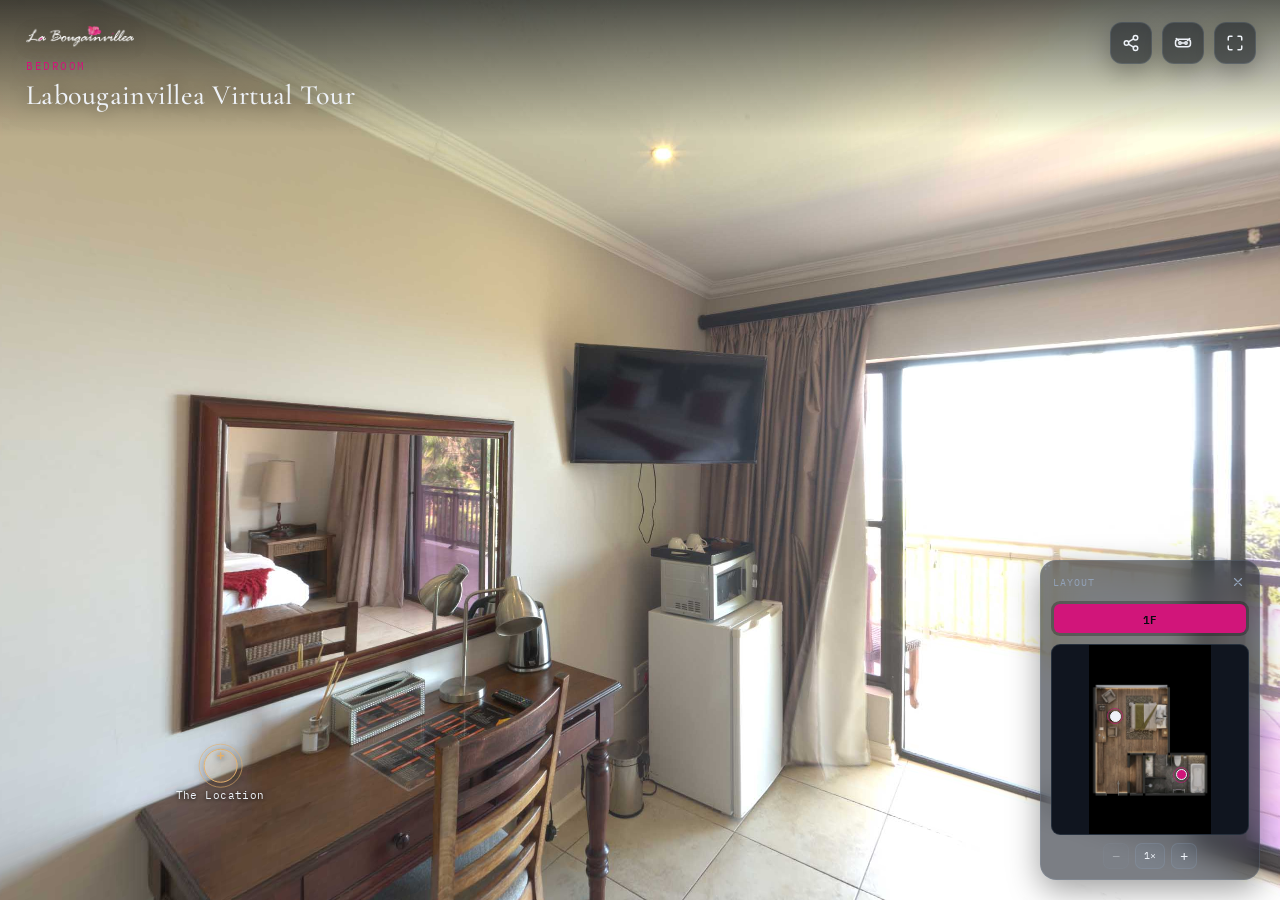
==== index.html @ 799a7a20 "Add files via upload" ====
<!DOCTYPE html>
<html lang="ja">
<head>
<meta charset="UTF-8" />
<meta name="viewport" content="width=device-width, initial-scale=1, viewport-fit=cover" />
<title>Labougainvillea Virtual Tour | Rinaldisign</title>
<meta name="description" content="Coboy Bar - 360° Panorama by Rinaldisign." />

<!-- Open Graph / preview link saat dibagikan ke sosial media.
     Pakai path relatif supaya otomatis mengikuti domain hosting manapun
     tanpa perlu diedit ulang tiap kali template ini di-duplikasi. -->
<meta property="og:type" content="website" />
<meta property="og:title" content="Labougainvillea Virtual Tour" />
<meta property="og:description" content="Coboy Bar - 360° Panorama by Rinaldisign." />
<meta property="og:image" content="assets/social-share.jpg" />
<meta property="og:image:width" content="1200" />
<meta property="og:image:height" content="630" />
<meta name="twitter:card" content="summary_large_image" />
<meta name="twitter:title" content="Labougainvillea Virtual Tour" />
<meta name="twitter:description" content="Coboy Bar - 360° Panorama by Rinaldisign." />
<meta name="twitter:image" content="assets/social-share.jpg" />

<link rel="icon" href="favicon/favicon.ico" sizes="any">

<link rel="preconnect" href="https://fonts.googleapis.com">
<link rel="preconnect" href="https://fonts.gstatic.com" crossorigin>
<link href="https://fonts.googleapis.com/css2?family=Cormorant+Garamond:wght@300;400;500&family=IBM+Plex+Mono:wght@400;500&family=Inter:wght@400;500;600&display=swap" rel="stylesheet">

<link rel="stylesheet" href="lib/pannellum.css" />
<link rel="stylesheet" href="css/style.css" />
</head>
<body>

<div id="app">

  <div id="panorama" role="application" aria-label="Panorama 360 derajat, seret untuk melihat sekeliling"></div>

  <div id="loading-screen">
    <div class="brand-reveal">
      <span class="brand-line" aria-hidden="true"></span>
      <img
        class="brand-mark"
        src="brand/logo.png"
        alt="Coboy Bar"
        width="691"
        height="99"
      />
      <span class="brand-line" aria-hidden="true"></span>
    </div>
    <div class="loading-progress">
      <div class="loading-ring" aria-hidden="true"></div>
      <p id="loading-text">Loading Panorama..</p>
    </div>
  </div>

  <header class="hud-top">
    <img class="hud-logo" src="brand/logo.png" alt="" aria-hidden="true" />
    <p class="eyebrow" id="scene-title">診察室</p>
    <h1 id="project-title">Kajanchi Virtual Tour</h1>
  </header>

  <div class="top-controls">
    <button id="share-btn" class="control-btn" aria-label="リンクをシェア" title="シェア">
      <svg viewBox="0 0 24 24" fill="none" stroke="currentColor" stroke-width="2" stroke-linecap="round" stroke-linejoin="round">
        <circle cx="18" cy="5" r="3"/>
        <circle cx="6" cy="12" r="3"/>
        <circle cx="18" cy="19" r="3"/>
        <line x1="8.6" y1="10.6" x2="15.4" y2="6.4"/>
        <line x1="8.6" y1="13.4" x2="15.4" y2="17.6"/>
      </svg>
    </button>
    <button id="vr-btn" class="control-btn" aria-label="VRで見る" title="VRで見る">
      <svg viewBox="0 0 24 24" fill="none" stroke="currentColor" stroke-width="2" stroke-linecap="round" stroke-linejoin="round">
        <rect x="2" y="7" width="20" height="10" rx="4"/>
        <circle cx="8" cy="12" r="1.6"/>
        <circle cx="16" cy="12" r="1.6"/>
        <path d="M10.4 12h3.2"/>
        <path d="M6 8.5 3 6"/>
        <path d="M18 8.5 21 6"/>
      </svg>
    </button>
    <button id="fullscreen-btn" class="control-btn" aria-label="全画面" title="全画面">
      <svg viewBox="0 0 24 24" fill="none" stroke="currentColor" stroke-width="2" stroke-linecap="round" stroke-linejoin="round">
        <path d="M8 3H5a2 2 0 0 0-2 2v3M16 3h3a2 2 0 0 1 2 2v3M21 16v3a2 2 0 0 1-2 2h-3M8 21H5a2 2 0 0 1-2-2v-3"/>
      </svg>
    </button>
  </div>

  <div id="toast" class="toast" role="status" aria-live="polite"></div>

  <!-- ============ Floorplan (bottom-right) ============ -->
  <div class="nav-panel">
    <div class="floorplan-panel" id="floorplan-panel">
      <div class="floorplan-header">
        <p class="floorplan-title">Layout</p>
        <button id="floorplan-hide-btn" class="icon-btn" aria-label="平面図を隠す" title="平面図を隠す">
          <svg viewBox="0 0 24 24" fill="none" stroke="currentColor" stroke-width="2" stroke-linecap="round" stroke-linejoin="round">
            <path d="M18 6L6 18M6 6l12 12"/>
          </svg>
        </button>
      </div>

      <div class="floor-tabs" id="floor-tabs" role="tablist" aria-label="階を選択"></div>

      <div class="floorplan-viewport" id="floorplan-viewport">
        <div class="floorplan-canvas" id="floorplan-canvas">
          <img id="floorplan-img" src="assets/floorplan.jpg" alt="1階の平面図と視点" draggable="false" />
          <!-- viewpoint dots diinjeksikan oleh js/floorplan.js -->
        </div>
      </div>

      <div class="floorplan-zoom-controls">
        <button type="button" id="zoom-out-btn" class="zoom-btn" aria-label="縮小" title="縮小">−</button>
        <button type="button" id="zoom-reset-btn" class="zoom-btn zoom-reset" aria-label="ズームをリセット" title="リセット">1×</button>
        <button type="button" id="zoom-in-btn" class="zoom-btn" aria-label="拡大" title="拡大">+</button>
      </div>

      <div class="floorplan-resize-handle" id="floorplan-resize-handle" title="ドラッグしてサイズ変更（ダブルクリックでリセット）" aria-hidden="true">
        <svg viewBox="0 0 12 12" fill="currentColor">
          <circle cx="2" cy="2" r="1"/>
          <circle cx="2" cy="6" r="1"/>
          <circle cx="6" cy="2" r="1"/>
        </svg>
      </div>
    </div>

    <button id="floorplan-show-btn" class="icon-btn floorplan-show-btn" aria-label="平面図を表示" title="平面図を表示">
      <svg viewBox="0 0 24 24" fill="none" stroke="currentColor" stroke-width="2" stroke-linecap="round" stroke-linejoin="round">
        <rect x="3" y="3" width="18" height="18" rx="2"/>
        <path d="M9 3v18M3 9h6"/>
      </svg>
    </button>
  </div>

</div>

<script src="lib/pannellum.js"></script>

<!--
  Semua modul di bawah ini adalah ES Module (type="module"), jadi
  urutan tag TIDAK memengaruhi urutan eksekusi internalnya — setiap
  modul mengimpor dependensinya sendiri lewat "import" di dalam file
  js/*.js, dan browser otomatis memuatnya dengan urutan yang benar.

  Konten tur (lantai, denah, gambar 360, pitch point) ada semuanya
  di js/content.js — file itu satu-satunya yang perlu diedit untuk
  menambah/mengubah konten tur.
-->
<script type="module" src="js/viewer.js"></script>
<script type="module" src="js/floorplan.js"></script>
</body>
</html>
---- lib/pannellum.css ----
/* Pannellum 2.5.7, https://github.com/mpetroff/pannellum */
.pnlm-container{margin:0;padding:0;overflow:hidden;position:relative;cursor:default;width:100%;height:100%;font-family:Helvetica,"Nimbus Sans L","Liberation Sans",Arial,sans-serif;background:#f4f4f4 url('data:image/svg+xml,%3Csvg%20xmlns%3D%22http%3A%2F%2Fwww.w3.org%2F2000%2Fsvg%22%20width%3D%2267%22%20height%3D%22100%22%20viewBox%3D%220%200%2067%20100%22%3E%0A%3Cpath%20stroke%3D%22%23ccc%22%20fill%3D%22none%22%20d%3D%22M33.5%2C50%2C0%2C63%2C33.5%2C75%2C67%2C63%2C33.5%2C50m-33.5-50%2C67%2C25m-0.5%2C0%2C0%2C75m-66.5-75%2C67-25m-33.5%2C75%2C0%2C25m0-100%2C0%2C50%22%2F%3E%0A%3C%2Fsvg%3E%0A') repeat;-webkit-user-select:none;-khtml-user-select:none;-moz-user-select:none;-o-user-select:none;-ms-user-select:none;user-select:none;outline:0;line-height:1.4;contain:content}.pnlm-container *{box-sizing:content-box}.pnlm-ui{position:absolute;width:100%;height:100%;z-index:1}.pnlm-grab{cursor:grab;cursor:url('data:image/svg+xml,%3Csvg%20xmlns%3D%22http%3A%2F%2Fwww.w3.org%2F2000%2Fsvg%22%20height%3D%2226%22%20width%3D%2226%22%3E%0A%3Cpath%20stroke%3D%22%23000%22%20stroke-width%3D%221px%22%20fill%3D%22%23fff%22%20d%3D%22m15.3%2020.5s6.38-6.73%204.64-8.24-3.47%201.01-3.47%201.01%203.61-5.72%201.41-6.49c-2.2-0.769-3.33%204.36-3.33%204.36s0.873-5.76-1.06-5.76-1.58%205.39-1.58%205.39-0.574-4.59-2.18-4.12c-1.61%200.468-0.572%205.51-0.572%205.51s-1.58-4.89-2.93-3.79c-1.35%201.11%200.258%205.25%200.572%206.62%200.836%202.43%202.03%202.94%202.17%205.55%22%2F%3E%0A%3C%2Fsvg%3E%0A') 12 8,default}.pnlm-grabbing{cursor:grabbing;cursor:url('data:image/svg+xml,%3Csvg%20xmlns%3D%22http%3A%2F%2Fwww.w3.org%2F2000%2Fsvg%22%20height%3D%2226%22%20width%3D%2226%22%3E%0A%3Cpath%20stroke%3D%22%23000%22%20stroke-width%3D%221px%22%20fill%3D%22%23fff%22%20d%3D%22m15.3%2020.5s5.07-5.29%203.77-6.74c-1.31-1.45-2.53%200.14-2.53%200.14s2.74-3.29%200.535-4.06c-2.2-0.769-2.52%201.3-2.52%201.3s0.81-2.13-1.12-2.13-1.52%201.77-1.52%201.77-0.261-1.59-1.87-1.12c-1.61%200.468-0.874%202.17-0.874%202.17s-0.651-1.55-2-0.445c-1.35%201.11-0.68%202.25-0.365%203.62%200.836%202.43%202.03%202.94%202.17%205.55%22%2F%3E%0A%3C%2Fsvg%3E%0A') 12 8,default}.pnlm-sprite{background-image:url('data:image/svg+xml,%3Csvg%20xmlns%3D%22http%3A%2F%2Fwww.w3.org%2F2000%2Fsvg%22%20width%3D%2226%22%20height%3D%22208%22%3E%0A%3Ccircle%20fill-opacity%3D%22.78%22%20cy%3D%22117%22%20cx%3D%2213%22%20r%3D%2211%22%20fill%3D%22%23fff%22%2F%3E%0A%3Ccircle%20fill-opacity%3D%22.78%22%20cy%3D%22143%22%20cx%3D%2213%22%20r%3D%2211%22%20fill%3D%22%23fff%22%2F%3E%0A%3Ccircle%20cy%3D%22169%22%20cx%3D%2213%22%20r%3D%227%22%20fill%3D%22none%22%20stroke%3D%22%23000%22%20stroke-width%3D%222%22%2F%3E%0A%3Ccircle%20cy%3D%22195%22%20cx%3D%2213%22%20r%3D%227%22%20fill%3D%22none%22%20stroke%3D%22%23000%22%20stroke-width%3D%222%22%2F%3E%0A%3Ccircle%20cx%3D%2213%22%20cy%3D%22195%22%20r%3D%222.5%22%2F%3E%0A%3Cpath%20d%3D%22m5%2083v6h2v-4h4v-2zm10%200v2h4v4h2v-6zm-5%205v6h6v-6zm-5%205v6h6v-2h-4v-4zm14%200v4h-4v2h6v-6z%22%2F%3E%0A%3Cpath%20d%3D%22m13%20110a7%207%200%200%200%20-7%207%207%207%200%200%200%207%207%207%207%200%200%200%207%20-7%207%207%200%200%200%20-7%20-7zm-1%203h2v2h-2zm0%203h2v5h-2z%22%2F%3E%0A%3Cpath%20d%3D%22m5%2057v6h2v-4h4v-2zm10%200v2h4v4h2v-6zm-10%2010v6h6v-2h-4v-4zm14%200v4h-4v2h6v-6z%22%2F%3E%0A%3Cpath%20d%3D%22m17%2038v2h-8v-2z%22%2F%3E%0A%3Cpath%20d%3D%22m12%209v3h-3v2h3v3h2v-3h3v-2h-3v-3z%22%2F%3E%0A%3Cpath%20d%3D%22m13%20136-6.125%206.125h4.375v7.875h3.5v-7.875h4.375z%22%2F%3E%0A%3Cpath%20d%3D%22m10.428%20173.33v-5.77l5-2.89v5.77zm1-1.73%203-1.73-3.001-1.74z%22%2F%3E%0A%3C%2Fsvg%3E%0A')}.pnlm-container:-moz-full-screen{height:100%!important;width:100%!important;position:static!important}.pnlm-container:-webkit-full-screen{height:100%!important;width:100%!important;position:static!important}.pnlm-container:-ms-fullscreen{height:100%!important;width:100%!important;position:static!important}.pnlm-container:fullscreen{height:100%!important;width:100%!important;position:static!important}.pnlm-render-container{cursor:inherit;position:absolute;height:100%;width:100%}.pnlm-controls{margin-top:4px;background-color:#fff;border:1px solid #999;border-color:rgba(0,0,0,0.4);border-radius:3px;cursor:pointer;z-index:2;-webkit-transform:translateZ(9999px);transform:translateZ(9999px)}.pnlm-control:hover{background-color:#f8f8f8}.pnlm-controls-container{position:absolute;top:0;left:4px;z-index:1}.pnlm-zoom-controls{width:26px;height:52px}.pnlm-zoom-in{width:100%;height:50%;position:absolute;top:0;border-radius:3px 3px 0 0}.pnlm-zoom-out{width:100%;height:50%;position:absolute;bottom:0;background-position:0 -26px;border-top:1px solid #ddd;border-top-color:rgba(0,0,0,0.10);border-radius:0 0 3px 3px}.pnlm-fullscreen-toggle-button,.pnlm-orientation-button,.pnlm-hot-spot-debug-indicator{width:26px;height:26px}.pnlm-hot-spot-debug-indicator{position:absolute;top:50%;left:50%;width:26px;height:26px;margin:-13px 0 0 -13px;background-color:rgba(255,255,255,0.5);border-radius:13px;display:none}.pnlm-orientation-button-inactive{background-position:0 -156px}.pnlm-orientation-button-active{background-position:0 -182px}.pnlm-fullscreen-toggle-button-inactive{background-position:0 -52px}.pnlm-fullscreen-toggle-button-active{background-position:0 -78px}.pnlm-panorama-info{position:absolute;bottom:4px;background-color:rgba(0,0,0,0.7);border-radius:0 3px 3px 0;padding-right:10px;color:#fff;text-align:left;display:none;z-index:2;-webkit-transform:translateZ(9999px);transform:translateZ(9999px)}.pnlm-title-box{position:relative;font-size:20px;display:table;padding-left:5px;margin-bottom:3px}.pnlm-author-box{position:relative;font-size:12px;display:table;padding-left:5px}.pnlm-load-box{position:absolute;top:50%;left:50%;width:200px;height:150px;margin:-75px 0 0 -100px;background-color:rgba(0,0,0,0.7);border-radius:3px;text-align:center;font-size:20px;display:none;color:#fff}.pnlm-load-box p{margin:20px 0}.pnlm-lbox{position:absolute;top:50%;left:50%;width:20px;height:20px;margin:-10px 0 0 -10px;display:none}.pnlm-loading{animation-duration:1.5s;-webkit-animation-duration:1.5s;animation-name:pnlm-mv;-webkit-animation-name:pnlm-mv;animation-iteration-count:infinite;-webkit-animation-iteration-count:infinite;animation-timing-function:linear;-webkit-animation-timing-function:linear;height:10px;width:10px;background-color:#fff;position:relative}@keyframes pnlm-mv{from{left:0;top:0}25%{left:10px;top:0}50%{left:10px;top:10px}75%{left:0;top:10px}to{left:0;top:0}}@-webkit-keyframes pnlm-mv{from{left:0;top:0}25%{left:10px;top:0}50%{left:10px;top:10px}75%{left:0;top:10px}to{left:0;top:0}}.pnlm-load-button{position:absolute;top:50%;left:50%;width:200px;height:100px;margin:-50px 0 0 -100px;background-color:rgba(0,0,0,.7);border-radius:3px;text-align:center;font-size:20px;display:table;color:#fff;cursor:pointer}.pnlm-load-button:hover{background-color:rgba(0,0,0,.8)}.pnlm-load-button p{display:table-cell;vertical-align:middle}.pnlm-info-box{font-size:15px;position:absolute;top:50%;left:50%;width:200px;height:150px;margin:-75px 0 0 -100px;background-color:#000;border-radius:3px;display:table;text-align:center;color:#fff;table-layout:fixed}.pnlm-info-box a,.pnlm-author-box a{color:#fff;word-wrap:break-word;overflow-wrap:break-word}.pnlm-info-box p{display:table-cell;vertical-align:middle;padding:0 5px 0 5px}.pnlm-error-msg{display:none}.pnlm-about-msg{font-size:11px;line-height:11px;color:#fff;padding:5px 8px 5px 8px;background:rgba(0,0,0,0.7);border-radius:3px;position:absolute;top:50px;left:50px;display:none;opacity:0;-moz-transition:opacity .3s ease-in-out;-webkit-transition:opacity .3s ease-in-out;-o-transition:opacity .3s ease-in-out;-ms-transition:opacity .3s ease-in-out;transition:opacity .3s ease-in-out;z-index:1}.pnlm-about-msg a:link,.pnlm-about-msg a:visited{color:#fff}.pnlm-about-msg a:hover,.pnlm-about-msg a:active{color:#eee}.pnlm-hotspot-base{position:absolute;visibility:hidden;cursor:default;vertical-align:middle;top:0;z-index:1}.pnlm-hotspot{height:26px;width:26px;border-radius:13px}.pnlm-hotspot:hover{background-color:rgba(255,255,255,0.2)}.pnlm-hotspot.pnlm-info{background-position:0 -104px}.pnlm-hotspot.pnlm-scene{background-position:0 -130px}div.pnlm-tooltip span{visibility:hidden;position:absolute;border-radius:3px;background-color:rgba(0,0,0,0.7);color:#fff;text-align:center;max-width:200px;padding:5px 10px;margin-left:-220px;cursor:default}div.pnlm-tooltip:hover span{visibility:visible}div.pnlm-tooltip:hover span:after{content:'';position:absolute;width:0;height:0;border-width:10px;border-style:solid;border-color:rgba(0,0,0,0.7) transparent transparent transparent;bottom:-20px;left:-10px;margin:0 50%}.pnlm-compass{position:absolute;width:50px;height:50px;right:4px;bottom:4px;border-radius:25px;background-image:url('data:image/svg+xml,%3Csvg%20xmlns%3D%22http%3A%2F%2Fwww.w3.org%2F2000%2Fsvg%22%20height%3D%2250%22%20width%3D%2250%22%3E%0A%3Cpath%20d%3D%22m24.5078%206-3.2578%2018h7.5l-3.25781-18h-0.984376zm-3.2578%2020%203.2578%2018h0.9844l3.2578-18h-7.5zm1.19531%200.9941h5.10938l-2.5547%2014.1075-2.5547-14.1075z%22%2F%3E%0A%3C%2Fsvg%3E%0A');cursor:default;display:none}.pnlm-world{position:absolute;left:50%;top:50%}.pnlm-face{position:absolute;-webkit-transform-origin:0 0;transform-origin:0 0}.pnlm-dragfix,.pnlm-preview-img{position:absolute;height:100%;width:100%}.pnlm-preview-img{background-size:cover;background-position:center}.pnlm-lbar{width:150px;margin:0 auto;border:#fff 1px solid;height:6px}.pnlm-lbar-fill{background:#fff;height:100%;width:0}.pnlm-lmsg{font-size:12px}.pnlm-fade-img{position:absolute;top:0;left:0}.pnlm-pointer{cursor:pointer}
---- css/style.css ----
:root {
  /* ---------- Dark & faded-blue palette ---------- */
  --ink: #070a10;
  --ink-2: #0b0f18;
  --ink-soft: rgba(222, 232, 245, 0.62);
  --panel: rgba(15, 21, 32, 0.55);
  --panel-strong: rgba(13, 18, 28, 0.82);
  --panel-border: rgba(158, 186, 219, 0.16);
  --paper: #eef2f8;
  --paper-dim: #92a2b8;
  --accent: #d1157a;
  --accent-soft: rgba(209, 21, 122, 0.32);
  --accent-dim: rgba(209, 21, 122, 0.12);
  --accent-glow: rgba(209, 21, 122, 0.55);

  /* Warna khusus hotspot CONTENT (foto/link/video/embed), sengaja
     dibedakan dari --accent supaya beda dari hotspot navigasi. */
  --content-accent: #e3b06c;
  --content-accent-strong: #f3d29c;
  --content-glow: rgba(227, 176, 108, 0.55);

  /* Alias kompatibilitas mundur — dipakai oleh css/pitch-finder.css
     & css/denah-finder.css (halaman bantu internal), supaya keduanya
     tetap konsisten tanpa perlu diedit ulang. */
  --clay: var(--accent);
  --clay-soft: var(--accent-soft);
  --teal: var(--accent);

  --font-ui: "Inter", system-ui, sans-serif;
  --font-mono: "IBM Plex Mono", ui-monospace, monospace;
  --font-brand: "Cormorant Garamond", "Times New Roman", serif;
}

* { box-sizing: border-box; }

html, body {
  margin: 0;
  padding: 0;
  width: 100%;
  height: 100%;
  background: var(--ink);
  overflow: hidden;
  font-family: var(--font-ui);
  color: var(--paper);
}

#app {
  position: relative;
  width: 100vw;
  height: 100dvh;
  background:
    radial-gradient(ellipse 120% 80% at 50% -10%, rgba(127, 164, 214, 0.10), transparent 60%),
    var(--ink);
}

#panorama {
  position: absolute;
  inset: 0;
  width: 100%;
  height: 100%;
}

/* ============================================================
   Loading screen — brand reveal + progress
============================================================ */

#loading-screen {
  position: absolute;
  inset: 0;
  z-index: 50;
  display: flex;
  flex-direction: column;
  align-items: center;
  justify-content: center;
  gap: 40px;
  background:
    radial-gradient(ellipse 90% 60% at 50% 40%, rgba(127, 164, 214, 0.08), transparent 65%),
    var(--ink);
  transition: opacity 0.7s cubic-bezier(0.22, 1, 0.36, 1), visibility 0.7s;
}
#loading-screen.hidden {
  opacity: 0;
  visibility: hidden;
  pointer-events: none;
}

/* ---- Brand reveal ("Earnest Architects") ---- */

.brand-reveal {
  display: flex;
  flex-direction: column;
  align-items: center;
  gap: 18px;
}

.brand-line {
  display: block;
  width: 0;
  height: 1px;
  background: linear-gradient(90deg, transparent, var(--accent), transparent);
  opacity: 0;
  animation: brand-line-draw 1.1s cubic-bezier(0.22, 1, 0.36, 1) 0.15s forwards;
}

@keyframes brand-line-draw {
  0%   { width: 0;    opacity: 0; }
  40%  { opacity: 0.9; }
  100% { width: 220px; opacity: 0.55; }
}

/* Soft ambient glow blob sitting behind the logo mark */
.brand-reveal {
  position: relative;
}
.brand-reveal::before {
  content: "";
  position: absolute;
  inset: -20px -40px;
  z-index: 0;
  background: radial-gradient(closest-side, rgba(127, 164, 214, 0.30), transparent 72%);
  filter: blur(10px);
  opacity: 0;
  animation: brand-glow 2.8s ease-in-out 1.25s infinite;
}

@keyframes brand-glow {
  0%, 100% { opacity: 0.25; }
  50%      { opacity: 0.65; }
}

.brand-mark {
  position: relative;
  z-index: 1;
  display: block;
  width: clamp(220px, 42vw, 440px);
  height: auto;
  opacity: 0;
  transform: translateY(12px) scale(0.97);
  animation: brand-mark-in 0.9s cubic-bezier(0.22, 1, 0.36, 1) 0.2s forwards;
}

@keyframes brand-mark-in {
  to { opacity: 1; transform: translateY(0) scale(1); }
}

/* ---- Progress (fades in after brand settles) ---- */

.loading-progress {
  display: flex;
  flex-direction: column;
  align-items: center;
  gap: 14px;
  opacity: 0;
  animation: fade-up 0.7s ease 1.35s forwards;
}

@keyframes fade-up {
  from { opacity: 0; transform: translateY(6px); }
  to   { opacity: 1; transform: translateY(0); }
}

#loading-text {
  margin: 0;
  font-family: var(--font-mono);
  font-size: 11px;
  letter-spacing: 0.12em;
  text-transform: uppercase;
  color: var(--paper-dim);
}

.loading-ring {
  width: 30px;
  height: 30px;
  border-radius: 50%;
  border: 1.5px solid rgba(127, 164, 214, 0.18);
  border-top-color: var(--accent);
  box-shadow: 0 0 16px 0 rgba(127, 164, 214, 0.25);
  animation: spin 0.9s linear infinite;
}
@keyframes spin { to { transform: rotate(360deg); } }

/* ---------- Top HUD ---------- */

.hud-top {
  position: absolute;
  top: 0;
  left: 0;
  z-index: 10;
  padding: 24px 26px;
  pointer-events: none;
  background: linear-gradient(to bottom, rgba(4, 7, 12, 0.65), transparent);
  width: 100%;
}
.hud-logo {
  display: block;
  width: clamp(64px, 9vw, 108px);
  height: auto;
  margin: 0 0 10px 0;
  filter: drop-shadow(0 2px 10px rgba(0,0,0,0.55));
  opacity: 0.96;
}
.eyebrow {
  margin: 0 0 5px;
  font-family: var(--font-mono);
  font-size: 11px;
  letter-spacing: 0.14em;
  text-transform: uppercase;
  color: var(--accent);
  text-shadow: 0 0 18px rgba(127, 164, 214, 0.35);
}
.hud-top h1 {
  margin: 0;
  font-family: var(--font-brand);
  font-weight: 500;
  font-size: clamp(20px, 3.4vw, 28px);
  letter-spacing: 0.01em;
  color: var(--paper);
  text-shadow: 0 1px 16px rgba(0,0,0,0.5);
}

/* ---------- Top-right controls (share + fullscreen) ---------- */

.top-controls {
  position: absolute;
  top: 22px;
  right: 24px;
  z-index: 20;
  display: flex;
  align-items: center;
  gap: 10px;
}

.control-btn {
  width: 42px;
  height: 42px;
  display: grid;
  place-items: center;
  border-radius: 12px;
  border: 1px solid var(--panel-border);
  background: var(--panel);
  backdrop-filter: blur(14px) saturate(140%);
  -webkit-backdrop-filter: blur(14px) saturate(140%);
  box-shadow: 0 8px 24px rgba(0,0,0,0.28);
  color: var(--paper);
  cursor: pointer;
  transition: border-color 0.2s ease, transform 0.2s ease, background 0.2s ease, box-shadow 0.2s ease;
}
.control-btn svg { width: 18px; height: 18px; }
.control-btn:hover {
  border-color: var(--accent-soft);
  background: var(--panel-strong);
  box-shadow: 0 8px 24px rgba(0,0,0,0.28), 0 0 0 1px var(--accent-dim);
}
.control-btn:active { transform: scale(0.94); }
.control-btn:focus-visible {
  outline: 2px solid var(--accent);
  outline-offset: 2px;
}
.control-btn.is-active {
  border-color: var(--accent-soft);
  color: var(--accent);
}

/* ---------- Toast (share feedback) ---------- */

.toast {
  position: absolute;
  left: 50%;
  bottom: 28px;
  z-index: 60;
  transform: translate(-50%, 14px);
  padding: 11px 20px;
  border-radius: 999px;
  background: var(--panel-strong);
  border: 1px solid var(--accent-soft);
  backdrop-filter: blur(16px) saturate(140%);
  -webkit-backdrop-filter: blur(16px) saturate(140%);
  box-shadow: 0 12px 32px rgba(0,0,0,0.35), 0 0 0 1px var(--accent-dim);
  color: var(--paper);
  font-family: var(--font-ui);
  font-size: 13px;
  letter-spacing: 0.01em;
  white-space: nowrap;
  opacity: 0;
  pointer-events: none;
  transition: opacity 0.35s ease, transform 0.35s cubic-bezier(0.22, 1, 0.36, 1);
}
.toast.visible {
  opacity: 1;
  transform: translate(-50%, 0);
}
.toast::before {
  content: "";
  display: inline-block;
  width: 6px;
  height: 6px;
  margin-right: 9px;
  border-radius: 50%;
  background: var(--accent);
  box-shadow: 0 0 10px 2px var(--accent-glow);
  vertical-align: middle;
}

/* ---------- Bottom-right nav panel (floorplan) ---------- */

.nav-panel {
  position: absolute;
  right: 20px;
  bottom: 20px;
  z-index: 20;
  display: flex;
  flex-direction: column;
  align-items: flex-end;
  gap: 12px;
}

/* Floorplan panel */

.floorplan-panel {
  position: relative;
  display: flex;
  flex-direction: column;
  width: 220px;
  height: 320px;
  min-width: 160px;
  min-height: 220px;
  max-width: min(92vw, 560px);
  max-height: min(80vh, 720px);
  padding: 10px;
  border-radius: 16px;
  background: var(--panel);
  border: 1px solid var(--panel-border);
  backdrop-filter: blur(14px) saturate(140%);
  -webkit-backdrop-filter: blur(14px) saturate(140%);
  box-shadow: 0 10px 32px rgba(0,0,0,0.38);
}
.floorplan-panel.resizing { transition: none; user-select: none; }
.floorplan-header {
  display: flex;
  align-items: center;
  justify-content: space-between;
  margin: 0 0 8px 0;
  flex-shrink: 0;
}
.floorplan-title {
  margin: 0;
  margin-left: 2px;
  font-family: var(--font-mono);
  font-size: 10px;
  letter-spacing: 0.1em;
  text-transform: uppercase;
  color: var(--paper-dim);
}
.icon-btn {
  display: grid;
  place-items: center;
  width: 22px;
  height: 22px;
  padding: 0;
  border: none;
  border-radius: 6px;
  background: transparent;
  color: var(--paper-dim);
  cursor: pointer;
  transition: background 0.15s ease, color 0.15s ease;
}
.icon-btn svg { width: 14px; height: 14px; }
.icon-btn:hover {
  background: var(--accent-dim);
  color: var(--paper);
}
.floorplan-show-btn {
  width: 42px;
  height: 42px;
  border-radius: 12px;
  background: var(--panel);
  border: 1px solid var(--panel-border);
  backdrop-filter: blur(14px) saturate(140%);
  -webkit-backdrop-filter: blur(14px) saturate(140%);
  box-shadow: 0 8px 24px rgba(0,0,0,0.28);
  color: var(--paper);
  display: none;
}
.floorplan-show-btn.visible { display: grid; }
.floorplan-show-btn svg { width: 20px; height: 20px; }
.floorplan-panel.hidden { display: none; }

/* Floor tabs (1F / 2F / 3F) */
.floor-tabs {
  display: flex;
  flex-shrink: 0;
  gap: 4px;
  margin: 0 0 8px 0;
  padding: 3px;
  border-radius: 9px;
  background: rgba(0, 0, 0, 0.28);
}
.floor-tab {
  flex: 1;
  padding: 5px 0;
  border: none;
  border-radius: 6px;
  background: transparent;
  color: var(--paper-dim);
  font-family: var(--font-mono);
  font-size: 11px;
  letter-spacing: 0.03em;
  cursor: pointer;
  transition: background 0.18s ease, color 0.18s ease;
}
.floor-tab:hover { color: var(--paper); }
.floor-tab.active {
  background: var(--accent);
  color: var(--ink);
  font-weight: 600;
}

.floorplan-viewport {
  position: relative;
  width: 100%;
  flex: 1 1 auto;
  min-height: 0;
  border-radius: 9px;
  overflow: hidden;
  border: 1px solid var(--panel-border);
  background: #10151f;
  touch-action: none;
  cursor: grab;
}
.floorplan-viewport.zoomed { cursor: grab; }
.floorplan-viewport.zoomed:active { cursor: grabbing; }

.floorplan-canvas {
  position: absolute;
  inset: 0;
  transform-origin: center center;
}
.floorplan-canvas.smooth { transition: transform 0.2s ease; }
.floorplan-canvas img {
  display: block;
  width: 100%;
  height: 100%;
  object-fit: contain;
  user-select: none;
  -webkit-user-drag: none;
  pointer-events: none;
  filter: saturate(0.85) brightness(0.92);
}

/* Zoom controls */
.floorplan-zoom-controls {
  display: flex;
  flex-shrink: 0;
  align-items: center;
  justify-content: center;
  gap: 6px;
  margin-top: 8px;
}

/* Resize handle — drag pojok kiri-atas untuk memperbesar/memperkecil window.
   Diletakkan di kiri-atas karena panel ini nge-anchor di kanan-bawah layar,
   jadi drag menjauh dari sudut itu = window membesar (sesuai arah tumbuhnya). */
.floorplan-resize-handle {
  position: absolute;
  left: 0;
  top: 0;
  width: 16px;
  height: 16px;
  display: grid;
  place-items: center;
  cursor: nwse-resize;
  touch-action: none;
  opacity: 0.5;
  transition: opacity 0.15s ease;
  z-index: 5;
  border-top-left-radius: 16px;
}
.floorplan-resize-handle:hover,
.floorplan-resize-handle:active { opacity: 1; }
.floorplan-resize-handle svg { width: 10px; height: 10px; color: var(--paper-dim); }
.zoom-btn {
  width: 26px;
  height: 26px;
  border-radius: 7px;
  border: 1px solid var(--panel-border);
  background: rgba(127, 164, 214, 0.06);
  color: var(--paper);
  font-family: var(--font-mono);
  font-size: 14px;
  line-height: 1;
  cursor: pointer;
  display: grid;
  place-items: center;
  transition: background 0.15s ease, opacity 0.15s ease;
}
.zoom-btn.zoom-reset { width: auto; padding: 0 8px; font-size: 10px; letter-spacing: 0.03em; }
.zoom-btn:hover:not(:disabled) { background: var(--accent-dim); }
.zoom-btn:disabled { opacity: 0.35; cursor: default; }

.viewpoint-dot {
  position: absolute;
  width: 28px;
  height: 28px;
  margin: -14px 0 0 -14px;
  border-radius: 50%;
  border: none;
  padding: 0;
  cursor: pointer;
  background: transparent;
  display: grid;
  place-items: center;
  touch-action: manipulation;
}
.viewpoint-dot::before {
  content: "";
  width: 9px;
  height: 9px;
  border-radius: 50%;
  background: var(--accent);
  border: 1.5px solid var(--paper);
  box-shadow: 0 1px 4px rgba(0,0,0,0.4);
  transition: transform 0.15s ease;
}
.viewpoint-dot::after {
  content: "";
  position: absolute;
  width: 14px;
  height: 14px;
  border-radius: 50%;
  border: 1.5px solid var(--accent);
  opacity: 0.6;
  animation: pulse 2.2s ease-out infinite;
}
.viewpoint-dot:hover::before { transform: scale(1.15); }
.viewpoint-dot.active::before { background: var(--paper); }
.viewpoint-dot:focus-visible {
  outline: 2px solid var(--accent);
  outline-offset: 3px;
  border-radius: 50%;
}

@keyframes pulse {
  0%   { transform: scale(0.6); opacity: 0.6; }
  100% { transform: scale(1.9); opacity: 0; }
}

@media (prefers-reduced-motion: reduce) {
  .viewpoint-dot::after { animation: none; }
  .loading-ring { animation-duration: 1.6s; }
  .brand-mark { animation: none; opacity: 1; transform: none; }
  .brand-line { animation: none; width: 220px; opacity: 0.55; }
  .brand-reveal::before { animation: none; opacity: 0.35; }
  .loading-progress { animation: none; opacity: 1; transform: none; }
}

/* ---------- Mobile ---------- */

@media (max-width: 560px) {
  .hud-top { padding: 18px 16px; }
  .hud-logo { width: clamp(48px, 16vw, 72px); margin-bottom: 6px; }
  /* Fitur fullscreen dihilangkan di tampilan smartphone (share tetap tampil) */
  #fullscreen-btn { display: none !important; }
  .top-controls { top: 16px; right: 16px; }
  .nav-panel { right: 14px; bottom: 14px; gap: 8px; }
  .floorplan-panel { width: 150px; height: 220px; min-width: 120px; min-height: 160px; padding: 8px; }
  .brand-line { animation-name: brand-line-draw-sm; }
  @keyframes brand-line-draw-sm {
    0%   { width: 0;    opacity: 0; }
    40%  { opacity: 0.9; }
    100% { width: 120px; opacity: 0.55; }
  }
  .toast { font-size: 12px; padding: 10px 16px; bottom: 22px; max-width: calc(100vw - 32px); white-space: normal; text-align: center; }

  /* Hotspot navigasi ke panorama lain — dikecilkan ~40% dari desktop,
     lalu dikecilkan lagi 50% khusus mobile (permintaan lanjutan) */
  .nav-hotspot-ring { width: 14px; height: 14px; }
  .nav-hotspot-ring::after { inset: -3px; }
  .nav-hotspot-arrow { width: 6px; height: 6px; }
  .nav-hotspot-label { font-size: 9px; }

  /* Hotspot content ikut dikecilkan 50% lagi, tetap lebih kecil dari nav-hotspot */
  .content-hotspot-ring { width: 11px; height: 11px; }
  .content-hotspot-ring::after { inset: -2px; }
  .content-hotspot-icon { width: 5px; height: 5px; }
  .content-hotspot-label { font-size: 8.5px; }
}

/* Hide default pannellum branding/controls we don't want */
.pnlm-load-box, .pnlm-about-msg { display: none !important; }

/* ---------- In-panorama scene navigation arrow ---------- */

.nav-hotspot.pnlm-hotspot-base {
  width: auto;
  height: auto;
}
.nav-hotspot-inner {
  display: flex;
  flex-direction: column;
  align-items: center;
  gap: 6px;
  cursor: pointer;
  transform: translate(-50%, -50%);
}
.nav-hotspot-ring {
  position: relative;
  width: 46px;
  height: 46px;
  border-radius: 50%;
  background: transparent;
  border: 1.5px solid var(--accent);
  display: grid;
  place-items: center;
  box-shadow: 0 2px 14px rgba(0,0,0,0.3);
  transition: transform 0.18s ease, background 0.18s ease, border-color 0.18s ease;
}
.nav-hotspot-ring::after {
  content: "";
  position: absolute;
  inset: -8px;
  border-radius: 50%;
  border: 1.5px solid var(--accent);
  opacity: 0.55;
  animation: pulse 2.4s ease-out infinite;
}
.nav-hotspot-arrow {
  position: absolute;
  width: 20px;
  height: 20px;
  color: var(--paper);
  filter: drop-shadow(0 1px 3px rgba(0,0,0,0.7));
}
.nav-hotspot-inner:hover .nav-hotspot-ring {
  transform: scale(1.08);
  background: rgba(127, 164, 214, 0.22);
  border-color: var(--paper);
}
.nav-hotspot-label {
  font-family: var(--font-mono);
  font-size: 11px;
  letter-spacing: 0.04em;
  color: var(--paper);
  background: transparent;
  padding: 0;
  white-space: nowrap;
  text-shadow: 0 1px 4px rgba(0,0,0,0.85), 0 0 12px rgba(0,0,0,0.5);
}

@media (prefers-reduced-motion: reduce) {
  .nav-hotspot-ring::after { animation: none; }
}

/* ---------- Hotspot CONTENT (foto/link/video/embed) ----------
   Sengaja dibuat lebih kecil & berkedip lebih cepat daripada
   .nav-hotspot supaya pengunjung langsung bisa membedakan mana
   titik yang berpindah ruangan dan mana yang membuka info. */

.content-hotspot.pnlm-hotspot-base {
  width: auto;
  height: auto;
}
.content-hotspot-inner {
  display: flex;
  flex-direction: column;
  align-items: center;
  gap: 5px;
  cursor: pointer;
  transform: translate(-50%, -50%);
}
.content-hotspot-inner:focus-visible {
  outline: 2px solid var(--content-accent);
  outline-offset: 4px;
  border-radius: 50%;
}
.content-hotspot-ring {
  position: relative;
  width: 32px;
  height: 32px;
  border-radius: 50%;
  background: rgba(227, 176, 108, 0.14);
  border: 1.5px solid var(--content-accent);
  display: grid;
  place-items: center;
  box-shadow: 0 2px 12px rgba(0,0,0,0.3);
  transition: transform 0.18s ease, background 0.18s ease, border-color 0.18s ease;
}
.content-hotspot-ring::after {
  content: "";
  position: absolute;
  inset: -6px;
  border-radius: 50%;
  border: 1.5px solid var(--content-accent);
  opacity: 0.6;
  animation: pulse 1.6s ease-out infinite;
}
.content-hotspot-icon {
  position: absolute;
  width: 14px;
  height: 14px;
  color: var(--content-accent);
  filter: drop-shadow(0 1px 3px rgba(0,0,0,0.7));
}
.content-hotspot-inner:hover .content-hotspot-ring {
  transform: scale(1.1);
  background: rgba(227, 176, 108, 0.24);
  border-color: var(--content-accent-strong);
}
.content-hotspot-label {
  font-family: var(--font-mono);
  font-size: 10.5px;
  letter-spacing: 0.04em;
  color: var(--paper);
  background: transparent;
  padding: 0;
  white-space: nowrap;
  text-shadow: 0 1px 4px rgba(0,0,0,0.85), 0 0 12px rgba(0,0,0,0.5);
}

@media (prefers-reduced-motion: reduce) {
  .content-hotspot-ring::after { animation: none; }
}

/* ============================================================
   Content modal — jendela pop-up untuk hotspot content
   (foto / ikon+link / teks+link / link / video YouTube / embed)
============================================================ */

.content-modal-overlay {
  position: fixed;
  inset: 0;
  z-index: 100;
  display: flex;
  align-items: center;
  justify-content: center;
  padding: 24px;
  background: rgba(4, 7, 12, 0.72);
  backdrop-filter: blur(6px) saturate(120%);
  -webkit-backdrop-filter: blur(6px) saturate(120%);
  opacity: 0;
  transition: opacity 0.25s ease;
}
.content-modal-overlay[hidden] { display: none; }
.content-modal-overlay.visible { opacity: 1; }

.content-modal {
  position: relative;
  width: min(560px, 100%);
  max-height: 86vh;
  display: flex;
  flex-direction: column;
  border-radius: 18px;
  background: var(--panel-strong);
  border: 1px solid var(--panel-border);
  box-shadow: 0 24px 64px rgba(0,0,0,0.5), 0 0 0 1px var(--accent-dim);
  backdrop-filter: blur(18px) saturate(150%);
  -webkit-backdrop-filter: blur(18px) saturate(150%);
  transform: translateY(10px) scale(0.98);
  transition: transform 0.28s cubic-bezier(0.22, 1, 0.36, 1);
  overflow: hidden;
}
.content-modal-overlay.visible .content-modal {
  transform: translateY(0) scale(1);
}
.content-modal.content-modal--expanded {
  width: min(1100px, 96vw);
  max-height: 94vh;
}

.content-modal-header {
  display: flex;
  align-items: center;
  justify-content: space-between;
  gap: 12px;
  padding: 16px 18px;
  border-bottom: 1px solid var(--panel-border);
}
.content-modal-title {
  margin: 0;
  font-family: var(--font-brand);
  font-weight: 500;
  font-size: 19px;
  color: var(--paper);
}
.content-modal-actions {
  display: flex;
  gap: 8px;
  flex: 0 0 auto;
}
.content-modal-btn {
  width: 34px;
  height: 34px;
  display: grid;
  place-items: center;
  border-radius: 9px;
  border: 1px solid var(--panel-border);
  background: rgba(127, 164, 214, 0.06);
  color: var(--paper);
  cursor: pointer;
  transition: background 0.15s ease, border-color 0.15s ease;
}
.content-modal-btn svg { width: 16px; height: 16px; }
.content-modal-btn:hover { background: var(--accent-dim); border-color: var(--accent-soft); }

.content-modal-body {
  padding: 18px;
  overflow-y: auto;
  display: flex;
  flex-direction: column;
  gap: 12px;
}

.content-modal-photo img,
.content-modal-icon-img {
  display: block;
  width: 100%;
  border-radius: 12px;
  object-fit: cover;
}
.content-modal-icon-img {
  width: 56px;
  height: 56px;
  border-radius: 10px;
  object-fit: contain;
  background: rgba(255,255,255,0.06);
  padding: 8px;
}

.content-modal-text {
  margin: 0;
  font-size: 14px;
  line-height: 1.6;
  color: var(--ink-soft);
}

.content-modal-link-btn {
  display: inline-flex;
  align-items: center;
  justify-content: center;
  align-self: flex-start;
  padding: 10px 18px;
  border-radius: 999px;
  background: var(--accent);
  color: var(--ink);
  font-weight: 600;
  font-size: 13px;
  text-decoration: none;
  transition: opacity 0.15s ease, transform 0.15s ease;
}
.content-modal-link-btn:hover { opacity: 0.88; }
.content-modal-link-btn:active { transform: scale(0.97); }
.content-modal-link-btn--solo { align-self: center; }

.content-modal-icon-link,
.content-modal-text-link {
  display: flex;
  flex-direction: column;
  align-items: flex-start;
  gap: 10px;
}

.content-modal-video,
.content-modal-embed {
  position: relative;
  width: 100%;
  aspect-ratio: 16 / 9;
  border-radius: 12px;
  overflow: hidden;
  background: #000;
}
.content-modal-video iframe,
.content-modal-embed iframe {
  position: absolute;
  inset: 0;
  width: 100%;
  height: 100%;
  border: 0;
}

.content-modal--expanded .content-modal-video,
.content-modal--expanded .content-modal-embed {
  aspect-ratio: auto;
  height: min(76vh, 640px);
}

@media (max-width: 560px) {
  .content-modal-overlay { padding: 0; align-items: flex-end; }
  .content-modal { width: 100%; max-height: 88vh; border-radius: 18px 18px 0 0; }
  .content-modal.content-modal--expanded { max-height: 96vh; }
  .content-modal-title { font-size: 16px; }
}
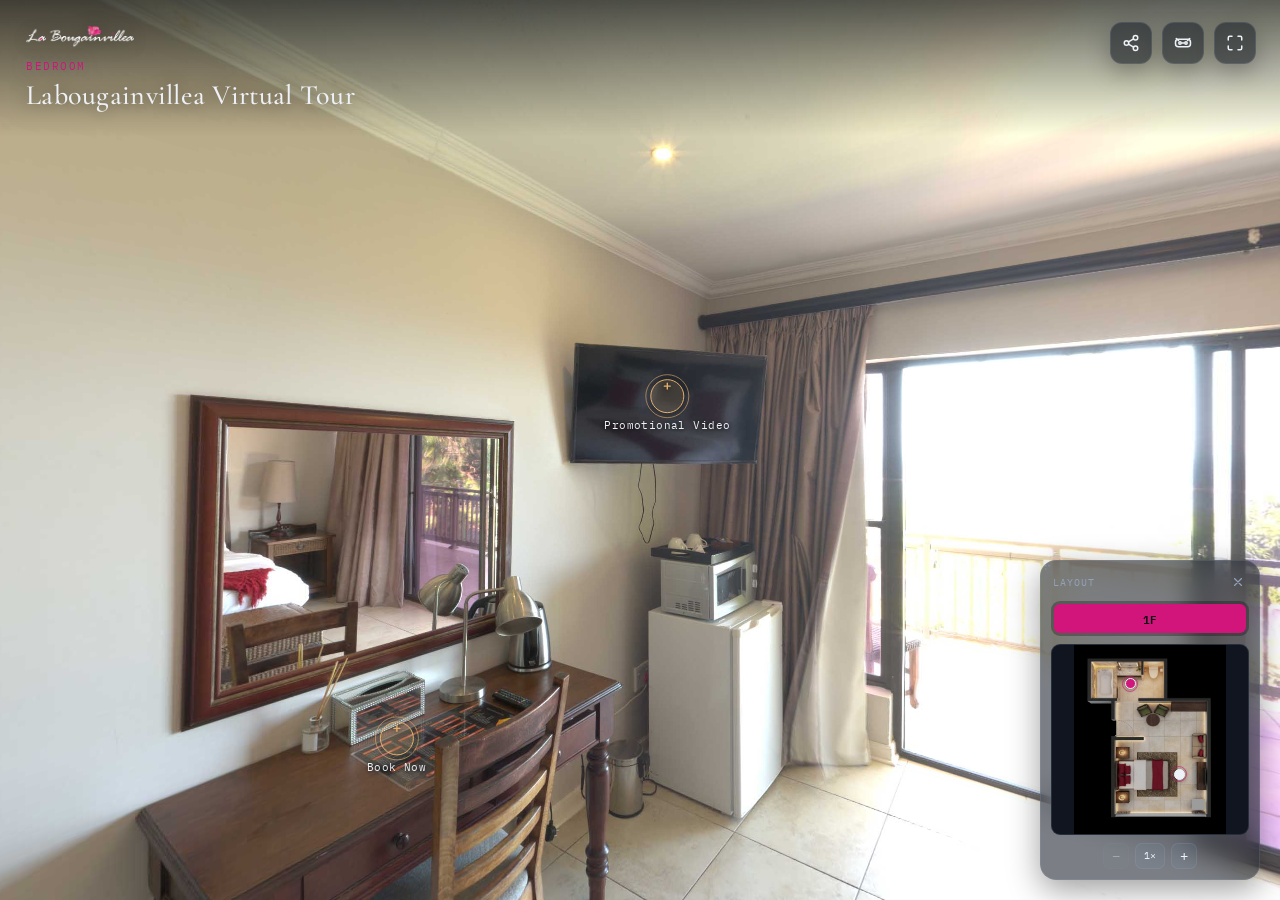
==== commit 9522fe9a: "Update Twitter description meta tag" ====
--- a/index.html
+++ b/index.html
@@ -17,7 +17,7 @@
 <meta property="og:image:height" content="630" />
 <meta name="twitter:card" content="summary_large_image" />
 <meta name="twitter:title" content="Labougainvillea Virtual Tour" />
-<meta name="twitter:description" content="Coboy Bar - 360° Panorama by Rinaldisign." />
+<meta name="twitter:description" content="360° Panorama" />
 <meta name="twitter:image" content="assets/social-share.jpg" />
 
 <link rel="icon" href="favicon/favicon.ico" sizes="any">
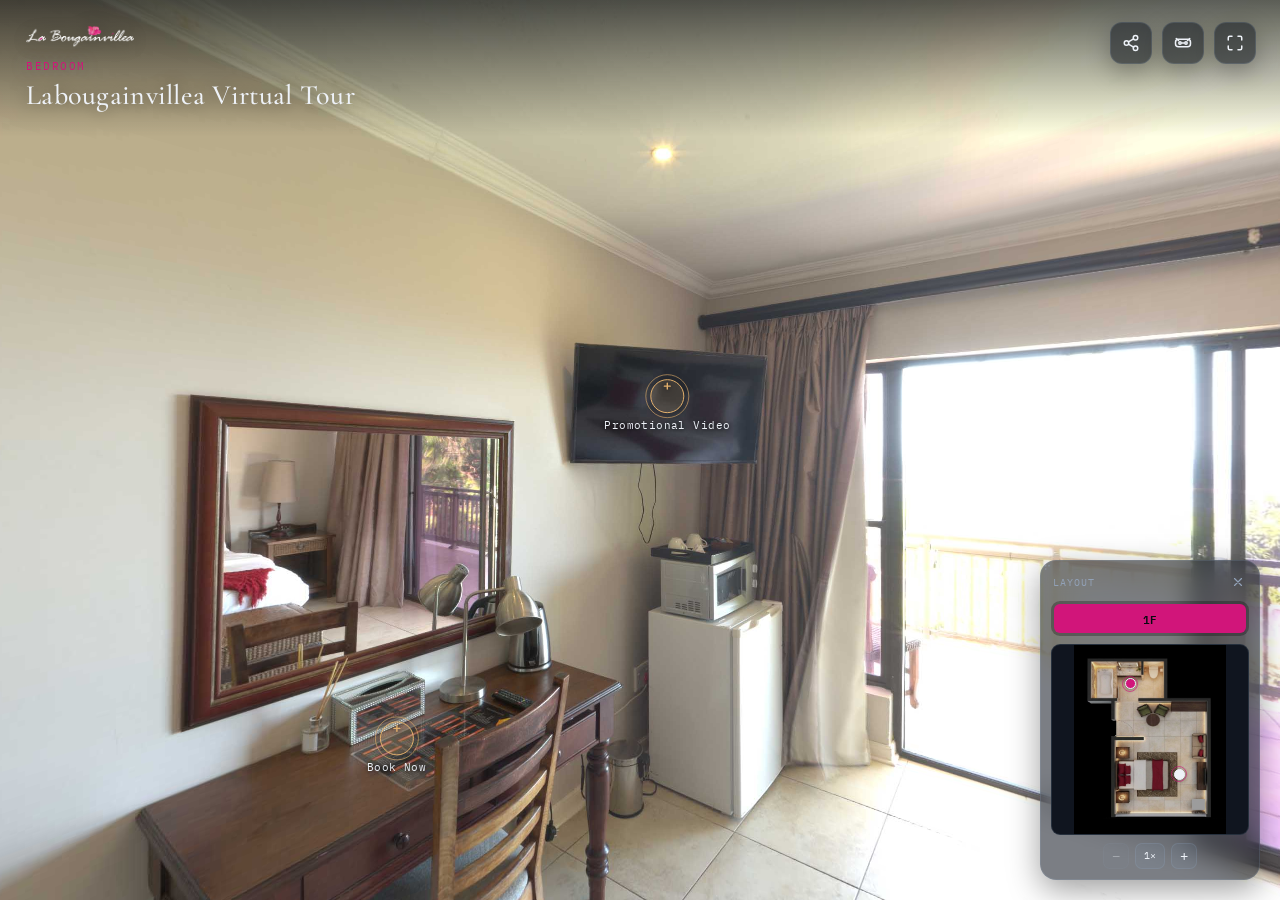
==== commit 34a8a358: "Change alt attribute of brand logo image" ====
--- a/index.html
+++ b/index.html
@@ -4,14 +4,14 @@
 <meta charset="UTF-8" />
 <meta name="viewport" content="width=device-width, initial-scale=1, viewport-fit=cover" />
 <title>Labougainvillea Virtual Tour | Rinaldisign</title>
-<meta name="description" content="Coboy Bar - 360° Panorama by Rinaldisign." />
+<meta name="description" content="360° Panorama" />
 
 <!-- Open Graph / preview link saat dibagikan ke sosial media.
      Pakai path relatif supaya otomatis mengikuti domain hosting manapun
      tanpa perlu diedit ulang tiap kali template ini di-duplikasi. -->
 <meta property="og:type" content="website" />
 <meta property="og:title" content="Labougainvillea Virtual Tour" />
-<meta property="og:description" content="Coboy Bar - 360° Panorama by Rinaldisign." />
+<meta property="og:description" content="360° Panorama" />
 <meta property="og:image" content="assets/social-share.jpg" />
 <meta property="og:image:width" content="1200" />
 <meta property="og:image:height" content="630" />
@@ -41,7 +41,7 @@
       <img
         class="brand-mark"
         src="brand/logo.png"
-        alt="Coboy Bar"
+        alt="360"
         width="691"
         height="99"
       />
